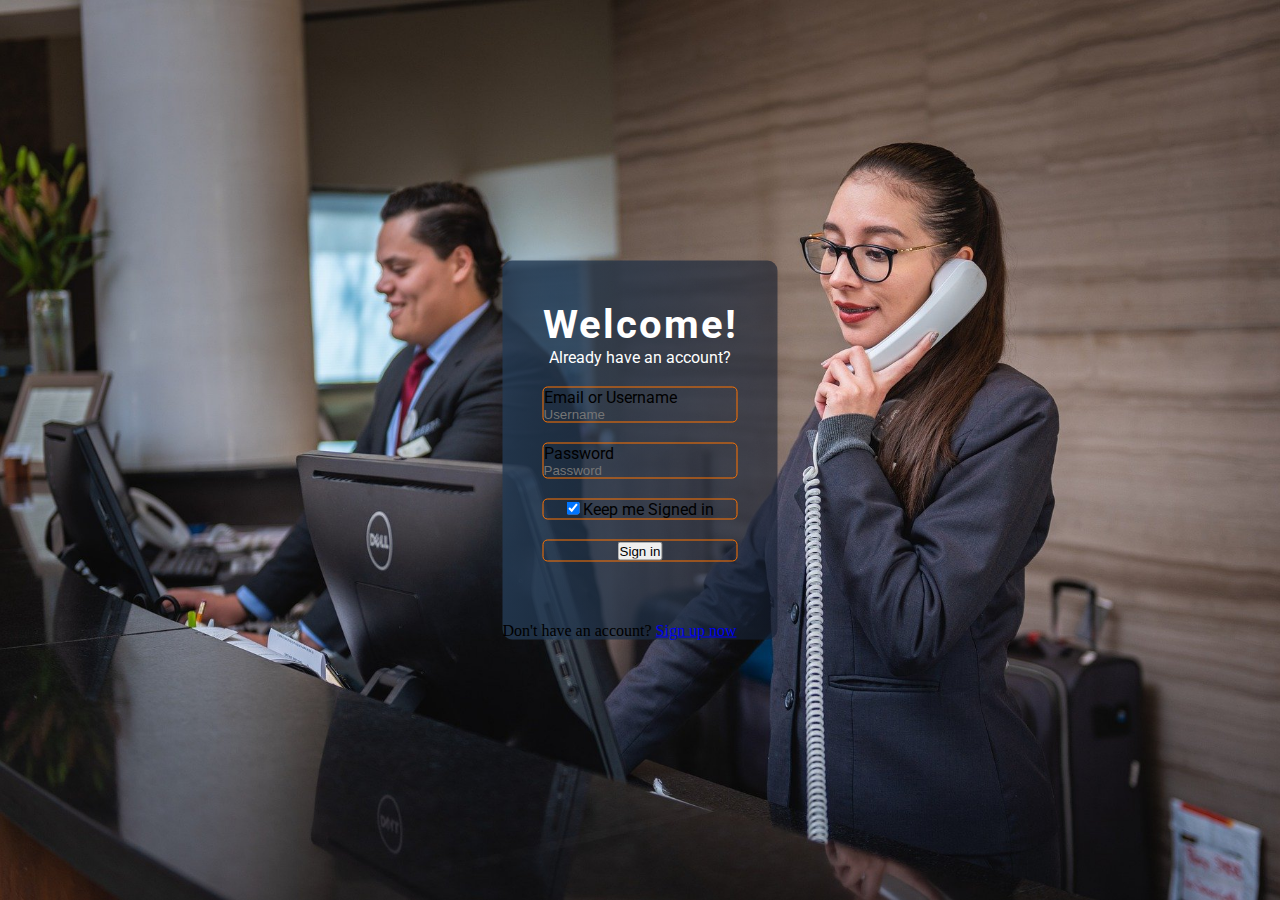
==== Signin.html @ fcbd3843 "login form" ====
<!DOCTYPE html>
<html lang="en">
<head>
    <meta charset="UTF-8">
    <meta http-equiv="X-UA-Compatible" content="IE=edge">
    <meta name="viewport" content="width=device-width, initial-scale=1.0">
    <link rel="preconnect" href="https://fonts.gstatic.com">
    <link href="https://fonts.googleapis.com/css2?family=Roboto&display=swap" rel="stylesheet"> 
    <link rel="stylesheet" href="Assets/main.css">
    <title>Document</title>
</head>
<body>
    <div class="login_background">
        <div class="logform">
            <div class="signinform">
                <form class="Signin" action="index.html" method="post">
                    <div class="description">
                        <h1>Welcome!</h1>
                        <p>Already have an account?</p>
                    </div>
                    <div class="input_block">
                        <label for="username" class="input_label">Email or Username</label>
                        <input id="username" class="login_input username" type="text" name="username"  spellcheck="true" placeholder="Username">
                    </div>
                    <div class="input_block">
                        <label for="password" class="input_label">Password</label>
                        <input id="password" class="login_input password" type="password" name="password" placeholder="Password">
                    </div>
                    <div class="input_block">
                        <input id="check" type="checkbox" name="keeplogindata" value="keep" checked>
                        <label for="check" class="checkbox_label">Keep me Signed in</label>
                    </div>
                    <div class="input_block">
                        <input type="submit" name="commit" value="Sign in">
                    </div>
                </form>
            </div> <!-- signinform -->
            <div class="signup_link">
                <p class="CreateAccLink">
                    Don't have an account?
                    <a href="#" target="_self">Sign up now</a>
                </p>
            </div>
        </div> <!-- logform -->
    </div> <!-- login_background -->
</body>
</html>
---- Assets/main.css ----
* {
    margin: 0;
    box-sizing: border-box;
    padding: 0;
}

.login_background {
    background-image: url("Img/receptionists-5975962_1920.jpg");
    background-repeat: no-repeat;
    background-position: center;
    background-size: cover;
    height: 100vh;
}

.login_background :is(.logform) {
    height: auto;
    width: auto;
    position: absolute;
    top: 50%;
    left: 50%;
    transform: translate(-50%,-50%);
    background: #141e309a;  /* fallback for old browsers */
    background: -webkit-linear-gradient(to right, #243b55ce, #141e309a);  /* Chrome 10-25, Safari 5.1-6 */
    background: linear-gradient(to right, #243b55ce, #141e309a); /* W3C, IE 10+/ Edge, Firefox 16+, Chrome 26+, Opera 12+, Safari 7+ */
    border-radius: 10px;
}

.signinform {
    text-align: center;
    padding: 40px;
    font-family: 'Roboto', sans-serif;
    overflow: hidden;
}

.description {
    color: white;
    font-weight: normal;
}

.description :is(h1) {
    font-size: 2.5em;
    letter-spacing: 2px;
}

.input_block {
    border: 1px solid rgb(255, 115, 0);
    border-radius: 5px;
    margin: 20px 0;
}

.input_block :is(input[type= "text"],input[type= "password"], .input_label) {
    background: none;
    display: block;
    text-align: left;
    border: none;
}

.input_block :is(input[type="checkbox"]) {
    text-align: right;
}

.logfinput_blockorm ::placeholder {
    color: rgb(187, 187, 187);
    font-size: 10px;
}
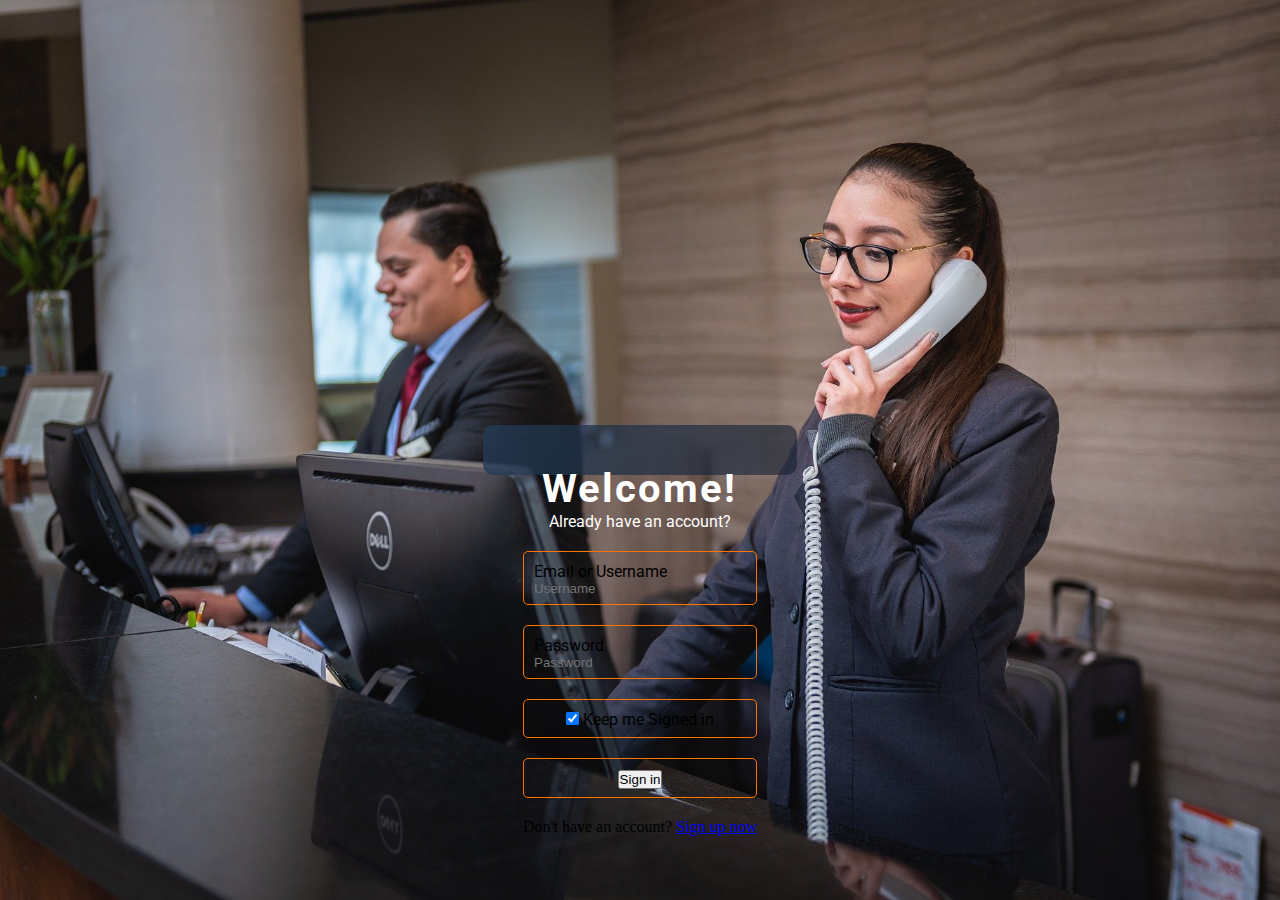
==== commit 275e750e: "login form" ====
--- a/Signin.html
+++ b/Signin.html
@@ -38,7 +38,7 @@
             <div class="signup_link">
                 <p class="CreateAccLink">
                     Don't have an account?
-                    <a href="#" target="_self">Sign up now</a>
+                    <a href="Signup.html" target="_self">Sign up now</a>
                 </p>
             </div>
         </div> <!-- logform -->
--- a/Assets/main.css
+++ b/Assets/main.css
@@ -13,9 +13,11 @@
 }
 
 .login_background :is(.logform) {
+    max-height: 1vh;
     height: auto;
     width: auto;
     position: absolute;
+    padding: 40px 40px 10px 40px;
     top: 50%;
     left: 50%;
     transform: translate(-50%,-50%);
@@ -27,7 +29,6 @@
 
 .signinform {
     text-align: center;
-    padding: 40px;
     font-family: 'Roboto', sans-serif;
     overflow: hidden;
 }
@@ -45,6 +46,7 @@
 .input_block {
     border: 1px solid rgb(255, 115, 0);
     border-radius: 5px;
+    padding: 10px 10px 8px;
     margin: 20px 0;
 }
 
@@ -52,6 +54,7 @@
     background: none;
     display: block;
     text-align: left;
+    outline: 0;
     border: none;
 }
 
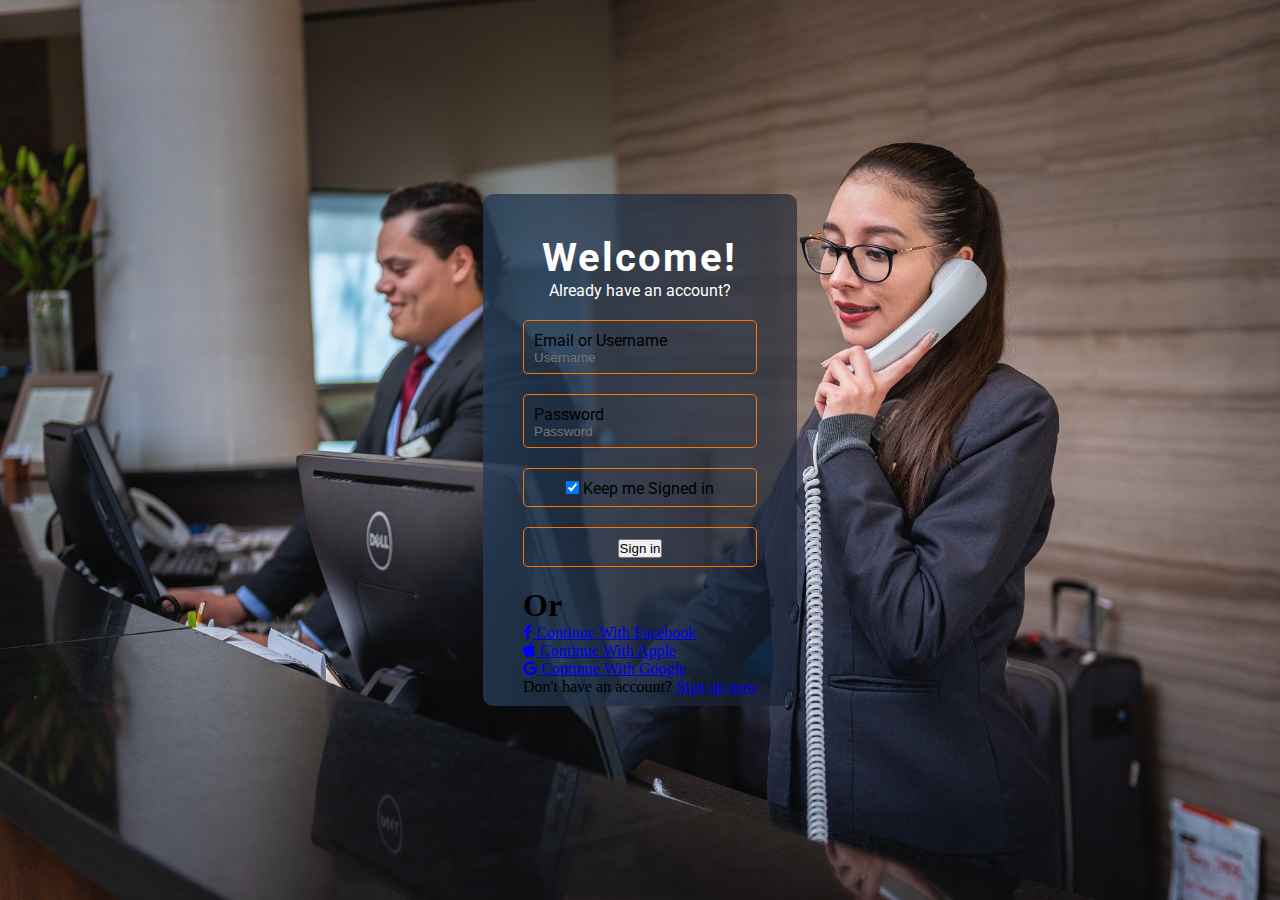
==== commit 02822b41: "login form" ====
--- a/Signin.html
+++ b/Signin.html
@@ -7,41 +7,75 @@
     <link rel="preconnect" href="https://fonts.gstatic.com">
     <link href="https://fonts.googleapis.com/css2?family=Roboto&display=swap" rel="stylesheet"> 
     <link rel="stylesheet" href="Assets/main.css">
+    <link rel="stylesheet" href="https://cdnjs.cloudflare.com/ajax/libs/font-awesome/4.7.0/css/font-awesome.min.css">
     <title>Document</title>
 </head>
 <body>
     <div class="login_background">
-        <div class="logform">
-            <div class="signinform">
-                <form class="Signin" action="index.html" method="post">
-                    <div class="description">
-                        <h1>Welcome!</h1>
-                        <p>Already have an account?</p>
+        <div class="fullform_area">
+            <div class="logform">
+                <div class="signinform_area">
+                    <div class="signinform">
+                        <form class="Signin" action="index.html" method="post">
+                            <div class="description">
+                                <h1>Welcome!</h1>
+                                <p>Already have an account?</p>
+                            </div>
+                            <div class="input_block">
+                                <label for="username" class="input_label">Email or Username</label>
+                                <input id="username" class="login_input username" type="text" name="username"  spellcheck="true" placeholder="Username">
+                            </div>
+                            <div class="input_block">
+                                <label for="password" class="input_label">Password</label>
+                                <input id="password" class="login_input password" type="password" name="password" placeholder="Password">
+                            </div>
+                            <div class="input_block">
+                                <input id="check" type="checkbox" name="keeplogindata" value="keep" checked>
+                                <label for="check" class="checkbox_label">Keep me Signed in</label>
+                            </div>
+                            <div class="input_block">
+                                <input type="submit" name="commit" value="Sign in">
+                            </div>
+                        </form>
                     </div>
-                    <div class="input_block">
-                        <label for="username" class="input_label">Email or Username</label>
-                        <input id="username" class="login_input username" type="text" name="username"  spellcheck="true" placeholder="Username">
+                </div> <!-- signinform -->
+                <div class="line_area">
+                    <div class="line">
+                        <h1>Or</h1>
                     </div>
-                    <div class="input_block">
-                        <label for="password" class="input_label">Password</label>
-                        <input id="password" class="login_input password" type="password" name="password" placeholder="Password">
+                </div>
+                <div class="othersignin_area">
+                    <div class="other_signin">
+                    <div class="facebook_signin">
+                        <a href="#">
+                            <i class="fa fa-facebook"></i>
+                            Continue With Facebook
+                        </a>
                     </div>
-                    <div class="input_block">
-                        <input id="check" type="checkbox" name="keeplogindata" value="keep" checked>
-                        <label for="check" class="checkbox_label">Keep me Signed in</label>
+                    <div class="apple_signin">
+                            <a href="#">
+                                <i class="fa fa-apple"></i>
+                                Continue With Apple
+                            </a>
+                        </div>
+                        <div class="google_signin">
+                            <a href="#">
+                                <i class="fa fa-google"></i>
+                                Continue With Google
+                            </a>
+                        </div> 
                     </div>
-                    <div class="input_block">
-                        <input type="submit" name="commit" value="Sign in">
+                </div>
+                <div class="signuplink_area">
+                    <div class="signup_link">
+                        <p class="CreateAccLink">
+                            Don't have an account?
+                            <a href="Signup.html" target="_self">Sign up now</a>
+                        </p>
                     </div>
-                </form>
-            </div> <!-- signinform -->
-            <div class="signup_link">
-                <p class="CreateAccLink">
-                    Don't have an account?
-                    <a href="Signup.html" target="_self">Sign up now</a>
-                </p>
-            </div>
-        </div> <!-- logform -->
+                </div>
+            </div> <!-- logform -->
+        </div>
     </div> <!-- login_background -->
 </body>
 </html>--- a/Assets/main.css
+++ b/Assets/main.css
@@ -13,7 +13,6 @@
 }
 
 .login_background :is(.logform) {
-    max-height: 1vh;
     height: auto;
     width: auto;
     position: absolute;
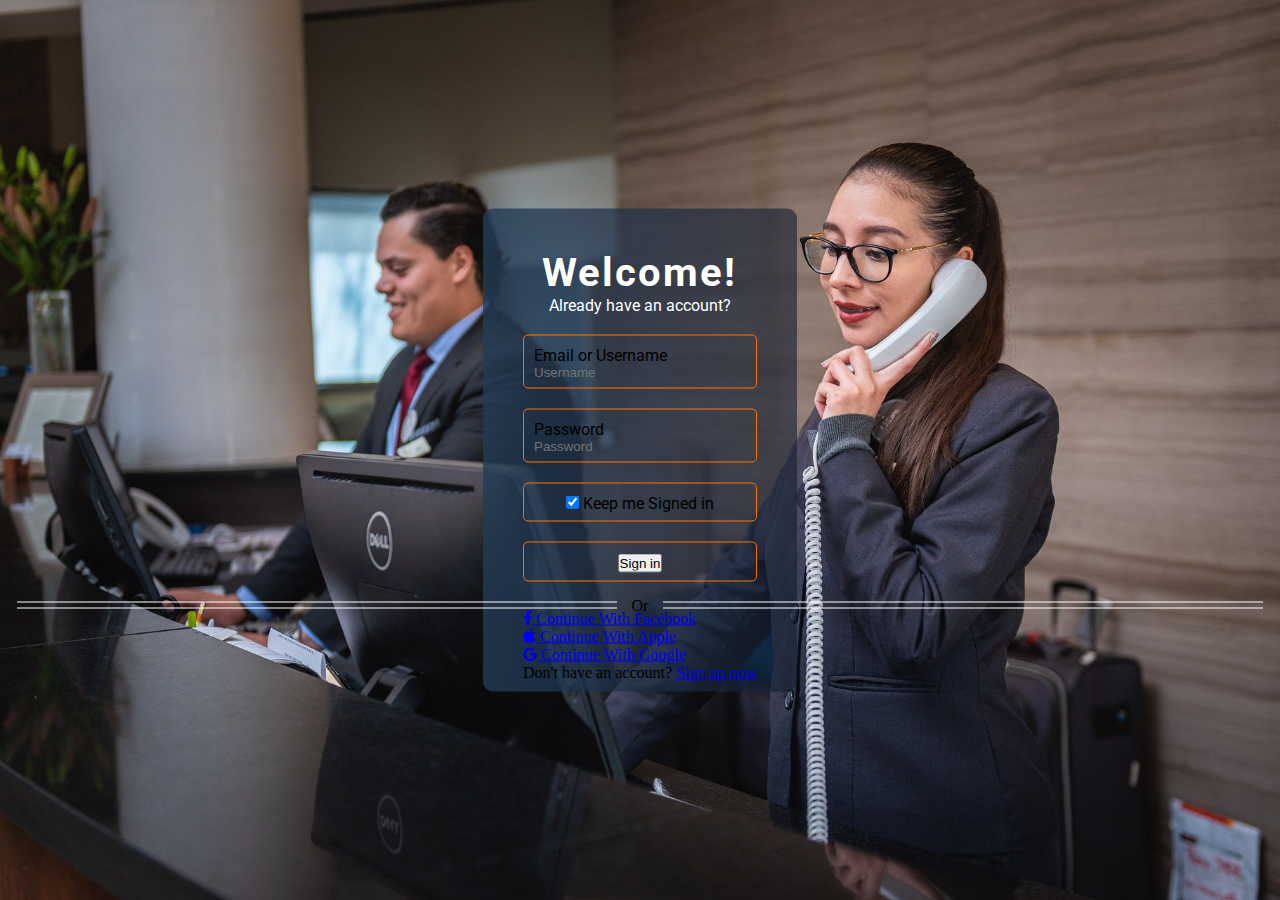
==== commit c1dec738: "login form" ====
--- a/Signin.html
+++ b/Signin.html
@@ -41,18 +41,18 @@
                 </div> <!-- signinform -->
                 <div class="line_area">
                     <div class="line">
-                        <h1>Or</h1>
+                        <p>Or</p>
                     </div>
                 </div>
                 <div class="othersignin_area">
                     <div class="other_signin">
-                    <div class="facebook_signin">
-                        <a href="#">
-                            <i class="fa fa-facebook"></i>
-                            Continue With Facebook
-                        </a>
-                    </div>
-                    <div class="apple_signin">
+                        <div class="facebook_signin">
+                            <a href="#">
+                                <i class="fa fa-facebook"></i>
+                                Continue With Facebook
+                            </a>
+                        </div>
+                        <div class="apple_signin">
                             <a href="#">
                                 <i class="fa fa-apple"></i>
                                 Continue With Apple
--- a/Assets/main.css
+++ b/Assets/main.css
@@ -19,10 +19,13 @@
     padding: 40px 40px 10px 40px;
     top: 50%;
     left: 50%;
-    transform: translate(-50%,-50%);
-    background: #141e309a;  /* fallback for old browsers */
-    background: -webkit-linear-gradient(to right, #243b55ce, #141e309a);  /* Chrome 10-25, Safari 5.1-6 */
-    background: linear-gradient(to right, #243b55ce, #141e309a); /* W3C, IE 10+/ Edge, Firefox 16+, Chrome 26+, Opera 12+, Safari 7+ */
+    transform: translate(-50%, -50%);
+    background: #141e309a;
+    /* fallback for old browsers */
+    background: -webkit-linear-gradient(to right, #243b55ce, #141e309a);
+    /* Chrome 10-25, Safari 5.1-6 */
+    background: linear-gradient(to right, #243b55ce, #141e309a);
+    /* W3C, IE 10+/ Edge, Firefox 16+, Chrome 26+, Opera 12+, Safari 7+ */
     border-radius: 10px;
 }
 
@@ -49,7 +52,7 @@
     margin: 20px 0;
 }
 
-.input_block :is(input[type= "text"],input[type= "password"], .input_label) {
+.input_block :is(input[type="text"], input[type="password"], .input_label) {
     background: none;
     display: block;
     text-align: left;
@@ -64,4 +67,69 @@
 .logfinput_blockorm ::placeholder {
     color: rgb(187, 187, 187);
     font-size: 10px;
+}
+
+/*-----*/
+/*
+.fancy {
+    line-height: 0.5;
+    text-align: center;
+}
+
+.fancy span {
+    display: inline-block;
+    position: relative;  
+}
+
+.fancy span:before,
+.fancy span:after {
+    content: "";
+    position: absolute;
+    height: 5px;
+    border-bottom: 1px solid white;
+    border-top: 1px solid white;
+    top: 0;
+    width: 600px;
+}
+
+.fancy span:before {
+    right: 100%;
+    margin-right: 15px;
+}
+
+.fancy span:after {
+    left: 100%;
+    margin-left: 15px;
+}
+*/
+
+.line {
+    line-height: 0.5;
+    text-align: center;
+}
+
+.line p {
+    display: inline-block;
+    position: relative;
+}
+
+.line p:before,
+.line p:after {
+    content: "";
+    position: absolute;
+    height: 5px;
+    border-bottom: 1px solid white;
+    border-top: 1px solid white;
+    top: 0;
+    width: 600px;
+}
+
+.line p:before {
+    right: 100%;
+    margin-right: 15px;
+}
+
+.line p:after {
+    left: 100%;
+    margin-left: 15px;
 }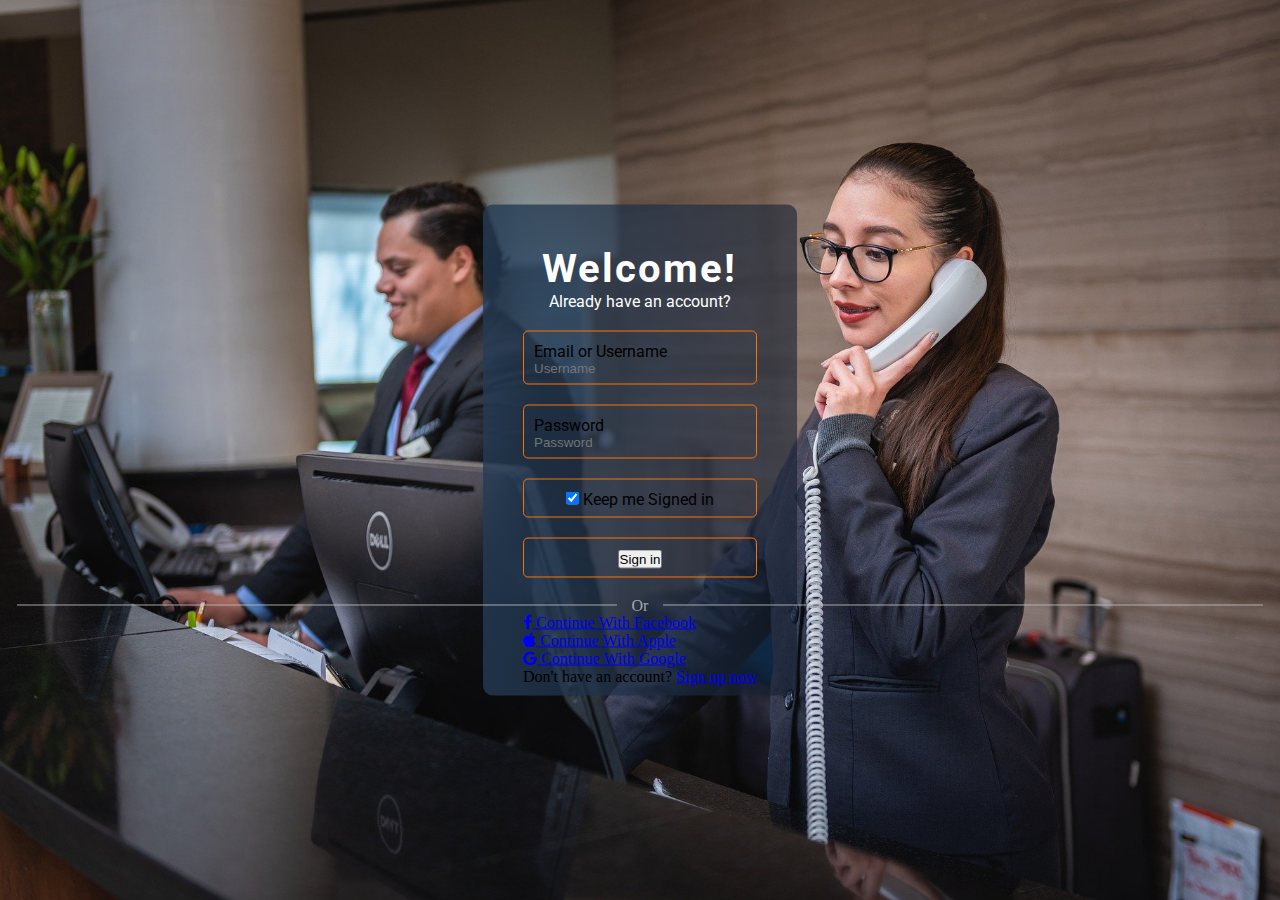
==== commit 8fff16f5: "login form" ====
--- a/Signin.html
+++ b/Signin.html
@@ -23,7 +23,7 @@
                             </div>
                             <div class="input_block">
                                 <label for="username" class="input_label">Email or Username</label>
-                                <input id="username" class="login_input username" type="text" name="username"  spellcheck="true" placeholder="Username">
+                                <input id="username" class="login_input username" type="text" name="username"  spellcheck="false" placeholder="Username">
                             </div>
                             <div class="input_block">
                                 <label for="password" class="input_label">Password</label>
--- a/Assets/main.css
+++ b/Assets/main.css
@@ -104,22 +104,23 @@
 */
 
 .line {
-    line-height: 0.5;
+    line-height: 1;
     text-align: center;
+    width: 100%;
 }
 
 .line p {
     display: inline-block;
     position: relative;
+    color:rgba(187, 187, 187, 0.877) !important;
 }
 
 .line p:before,
 .line p:after {
     content: "";
     position: absolute;
-    height: 5px;
-    border-bottom: 1px solid white;
-    border-top: 1px solid white;
+    height: 7px;
+    border-bottom: 1px solid rgba(187, 187, 187, 0.877);
     top: 0;
     width: 600px;
 }
